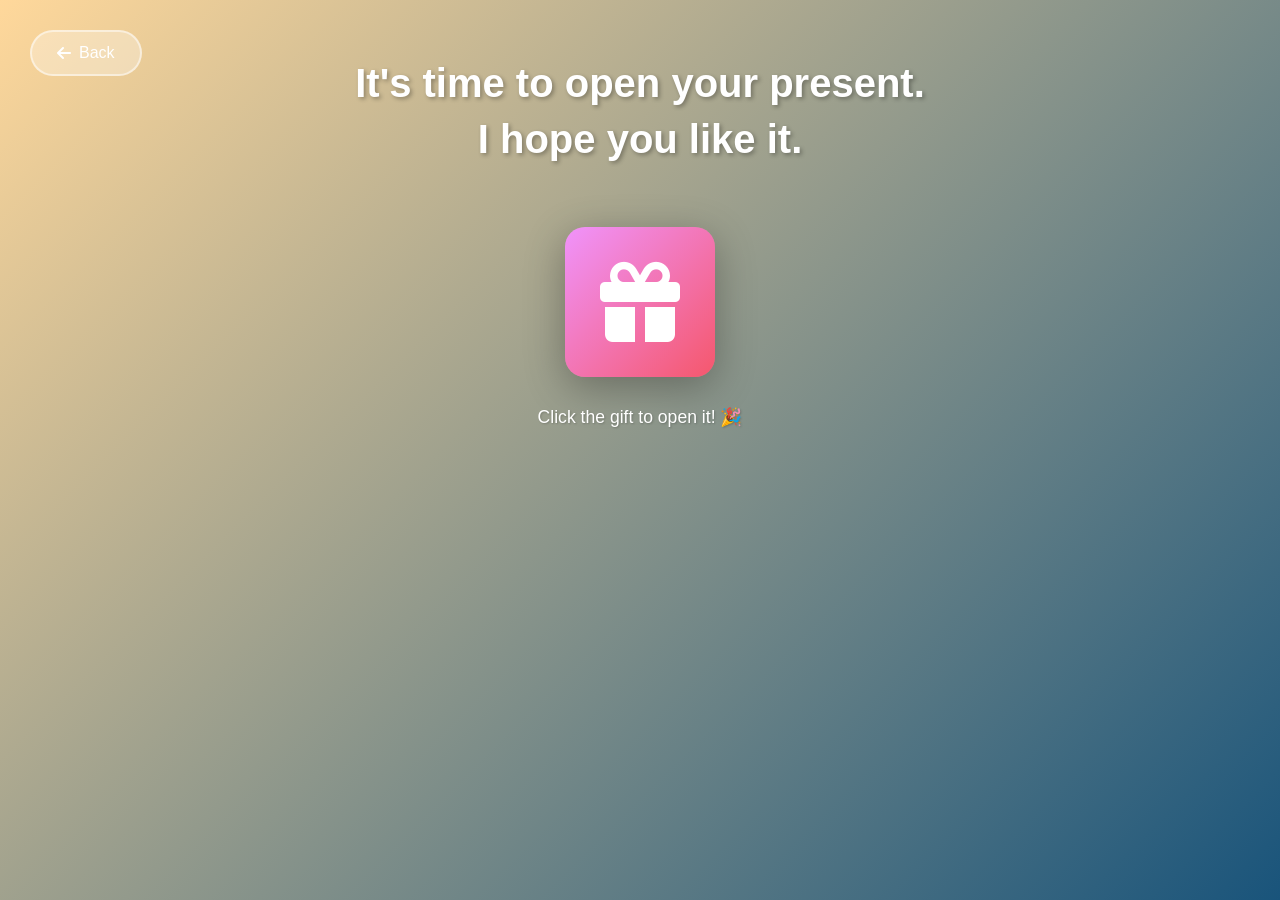
==== pages/gift.html @ 3e2d6f71 "caccaaddosso" ====
<!DOCTYPE html>
<html lang="it">
<head>
    <meta charset="UTF-8">
    <meta name="viewport" content="width=device-width, initial-scale=1.0">
    <title>Your Special Gift - Birthday Surprise</title>
    <link rel="stylesheet" href="../css/style.css">
    <link rel="stylesheet" href="https://cdnjs.cloudflare.com/ajax/libs/font-awesome/6.4.0/css/all.min.css">
</head>
<body class="gift-page">
    <!-- ===================== PAGINA REGALO CON SORPRESA ===================== -->
    <!-- Regalo interattivo da aprire:
         - Icona regalo cliccabile con animazione
         - Click per aprire con effetto rotazione e zoom
         - Rivela messaggio romantico con confetti animati
         - Back button ritorna a surprise.html
         
         PERSONALIZZAZIONE: Modifica il messaggio e la firma
         BONUS: Effetto confetti automatico quando aperto!
    ===================================================================== -->
    <a href="surprise.html" class="back-btn">
        <i class="fas fa-arrow-left"></i> Back
    </a>
    
    <div class="gift-container">
        <h1 class="gift-title">It's time to open your present.<br>I hope you like it.</h1>
        
        <div class="gift-wrapper">
            <!-- Icona regalo cliccabile -->
            <div class="gift-box" id="giftBox">
                <i class="fas fa-gift"></i>
            </div>
            
            <p class="gift-hint">Click the gift to open it! 🎉</p>
        </div>
        
        <!-- Contenuto della sorpresa (inizialmente nascosto) -->
        <div class="surprise-content" id="surpriseContent">
            <!-- ===================== PERSONALIZZAZIONE MESSAGGIO REGALO ===================== -->
            <!-- Personalizza il messaggio speciale:
                 1. Sostituisci il titolo ("Happy Birthday, My Love! 💕") 
                 2. Modifica il messaggio principale con il tuo testo personalizzato
                 3. Personalizza la firma ("❤️ Forever yours ❤️") come preferisci
                 
                 Questo messaggio apparirà con animazione confetti quando il regalo viene aperto!
            ========================================================================= -->
            
            <div class="surprise-section">
                <h2>Happy Birthday, My Love! 💕</h2>
                <div class="special-message">
                    <p>
                        You are the most amazing person I know. Every day with you is a blessing,
                        and I can't wait to create more beautiful memories together. Thank you for
                        being you - the love of my life, my best friend, and my everything.
                    </p>
                    <p class="heart-message">❤️ Forever yours ❤️</p>
                </div>
            </div>

            
            <!-- Effetto confetti (puramente decorativo) -->
            <div class="confetti" id="confetti"></div>
        </div>
    </div>
    
    <script src="../js/script.js"></script>
    <script>
        // Gift interaction script
        const giftBox = document.getElementById('giftBox');
        const surpriseContent = document.getElementById('surpriseContent');
        const confetti = document.getElementById('confetti');
        let isOpened = false;
        
        giftBox.addEventListener('click', function() {
            if (!isOpened) {
                isOpened = true;
                
                // Anima l'icona regalo
                giftBox.classList.add('opened');
                
                // Mostra il contenuto della sorpresa
                surpriseContent.classList.add('show');
                
                // Crea effetto confetti
                createConfetti();
            }
        });
        
        function createConfetti() {
            for (let i = 0; i < 50; i++) {
                const confettiPiece = document.createElement('div');
                confettiPiece.classList.add('confetti-piece');
                confettiPiece.style.left = Math.random() * 100 + '%';
                confettiPiece.style.delay = Math.random() * 0.5 + 's';
                confettiPiece.style.backgroundColor = ['#ff6b6b', '#4ecdc4', '#45b7d1', '#f7dc6f', '#bb8fce'][Math.floor(Math.random() * 5)];
                confetti.appendChild(confettiPiece);
            }
        }
    </script>
</body>
</html>
---- css/style.css ----
/* ====================================================================
   BIRTHDAY SURPRISE WEBSITE - MAIN STYLESHEET
   ====================================================================
   
   PALETTE COLORI PRINCIPALE:
   - Rosa/Rosso: #ff7675, #f5576c, #d63031 (Elementi di accento, gift)
   - Blu/Viola: #667eea, #764ba2 (Pagina sorpresa, tema principale)
   - Azzurro: #a8edea, #4facfe (Pagina musica, icone)
   - Verde: #43e97b, #38f9d7 (Icone alternative)
   - Arancione/Giallo: #ffeaa7, #fab1a0, #fee140 (Landing page, warm tones)
   - Beige/Terra: #f5e6d3, #e8d4b8 (Pagina lettera, classic)
   - Bianco: #ffffff (Sfondo contenuti, testo)
   - Grigio scuro: #333, #555 (Testo primario e secondario)
   
   TIMING ANIMAZIONI (per fluidità ottimale):
   - Hover effects: 0.3s (piccoli movimenti)
   - Page transitions: 0.5s (fade in/out pagine)
   - Loading animations: 0.6-0.8s (Polaroid, video)
   - Complex animations: 0.8s-1.2s (gift opening)
   
   RESPONSIVE BREAKPOINTS:
   - Desktop: 1024px+
   - Tablet: 768px - 1023px
   - Mobile grande: 600px - 767px
   - Mobile piccolo: 480px - 599px
   - Extra small: < 480px
   
   ==================================================================== */

* {
    margin: 0;
    padding: 0;
    box-sizing: border-box;
}

body {
    font-family: 'Segoe UI', Tahoma, Geneva, Verdana, sans-serif;
    margin: 0;
    padding: 0;
}

/* Landing Page Styles */
.landing-page {
    background: linear-gradient(135deg, #ffeaa7 0%, #fab1a0 50%, #ff7675 100%);
    min-height: 100vh;
    display: flex;
    align-items: center;
    justify-content: center;
    font-family: 'Playfair Display', 'Georgia', serif;
}

.landing-container {
    text-align: center;
    max-width: 600px;
    padding: 40px;
}

.main-title {
    font-size: 5rem;
    font-weight: 700;
    color: #ffffff;
    margin: 0 0 20px 0;
    text-shadow: 2px 2px 4px rgba(0, 0, 0, 0.2);
    letter-spacing: 2px;
}

.subtitle {
    font-size: 1.5rem;
    color: #ffffff;
    margin: 0 0 50px 0;
    font-family: 'Segoe UI', Tahoma, Geneva, Verdana, sans-serif;
    font-weight: 300;
    text-shadow: 1px 1px 2px rgba(0, 0, 0, 0.1);
}

.button-container {
    display: flex;
    gap: 20px;
    justify-content: center;
    flex-wrap: wrap;
}

.btn {
    padding: 15px 40px;
    font-size: 1.2rem;
    border: none;
    border-radius: 50px;
    cursor: pointer;
    font-weight: 600;
    transition: all 0.3s ease;
    text-decoration: none;
    display: inline-block;
    box-shadow: 0 4px 15px rgba(0, 0, 0, 0.2);
}

.btn-yes {
    background-color: #ffffff;
    color: #d63031;
    font-family: 'Segoe UI', Tahoma, Geneva, Verdana, sans-serif;
}

.btn-yes:hover {
    transform: translateY(-2px);
    box-shadow: 0 6px 20px rgba(0, 0, 0, 0.3);
    background-color: #f0f0f0;
}

.btn-no {
    background-color: rgba(255, 255, 255, 0.3);
    color: #ffffff;
    border: 2px solid #ffffff;
    font-family: 'Segoe UI', Tahoma, Geneva, Verdana, sans-serif;
}

.btn-no:hover {
    transform: translateY(-2px);
    background-color: rgba(255, 255, 255, 0.5);
    box-shadow: 0 6px 20px rgba(0, 0, 0, 0.2);
}

/* Surprise Page Styles */
.surprise-page {
    background: linear-gradient(135deg, #667eea 0%, #764ba2 100%);
    min-height: 100vh;
    padding: 40px 20px;
    font-family: 'Segoe UI', Tahoma, Geneva, Verdana, sans-serif;
    position: relative;
}

.back-btn {
    position: absolute;
    top: 30px;
    left: 30px;
    background-color: rgba(255, 255, 255, 0.3);
    color: #ffffff;
    padding: 12px 25px;
    border-radius: 30px;
    text-decoration: none;
    font-size: 1rem;
    transition: all 0.3s ease;
    display: inline-flex;
    align-items: center;
    gap: 8px;
    border: 2px solid rgba(255, 255, 255, 0.5);
}

.back-btn:hover {
    background-color: rgba(255, 255, 255, 0.5);
    transform: translateX(-5px);
}

.surprise-container {
    max-width: 1000px;
    margin: 0 auto;
    text-align: center;
    padding-top: 40px;
}

.surprise-title {
    font-size: 3.5rem;
    font-weight: 700;
    color: #ffffff;
    margin: 0 0 80px 0;
    text-shadow: 2px 2px 4px rgba(0, 0, 0, 0.2);
    letter-spacing: 1px;
}

.icons-grid {
    display: grid;
    grid-template-columns: repeat(auto-fit, minmax(200px, 1fr));
    gap: 40px;
    max-width: 900px;
    margin: 0 auto;
}

.icon-card {
    text-decoration: none;
    display: flex;
    flex-direction: column;
    align-items: center;
    gap: 20px;
    transition: all 0.3s ease;
    cursor: pointer;
    position: relative;
}

.icon-card:hover {
    transform: translateY(-15px);
}

.icon-card:hover .icon-wrapper {
    transform: scale(1.15) rotateZ(5deg);
    box-shadow: 0 15px 40px rgba(0, 0, 0, 0.4), 0 0 30px rgba(255, 255, 255, 0.3);
    animation: iconPulse 0.6s ease;
}

.icon-card:hover .icon-label {
    transform: scale(1.1);
    text-shadow: 0 0 20px rgba(255, 255, 255, 0.6);
}

.icon-card:active .icon-wrapper {
    transform: scale(0.95);
}

.icon-wrapper {
    width: 150px;
    height: 150px;
    background: linear-gradient(135deg, #f093fb 0%, #f5576c 100%);
    border-radius: 20px;
    display: flex;
    align-items: center;
    justify-content: center;
    font-size: 4rem;
    color: #ffffff;
    box-shadow: 0 5px 20px rgba(0, 0, 0, 0.2);
    transition: all 0.4s cubic-bezier(0.34, 1.56, 0.64, 1);
    position: relative;
    overflow: hidden;
}

.icon-wrapper::before {
    content: '';
    position: absolute;
    top: -50%;
    left: -50%;
    width: 200%;
    height: 200%;
    background: linear-gradient(45deg, transparent 30%, rgba(255, 255, 255, 0.1) 50%, transparent 70%);
    transform: rotate(45deg);
    opacity: 0;
    transition: opacity 0.3s ease;
}

.icon-card:hover .icon-wrapper::before {
    opacity: 1;
    animation: shine 0.6s ease;
}

.icon-card:nth-child(2) .icon-wrapper {
    background: linear-gradient(135deg, #4facfe 0%, #00f2fe 100%);
}

.icon-card:nth-child(3) .icon-wrapper {
    background: linear-gradient(135deg, #43e97b 0%, #38f9d7 100%);
}

.icon-card:nth-child(4) .icon-wrapper {
    background: linear-gradient(135deg, #fa709a 0%, #fee140 100%);
}

.icon-label {
    font-size: 1.3rem;
    font-weight: 600;
    color: #ffffff;
    margin: 0;
    text-shadow: 1px 1px 2px rgba(0, 0, 0, 0.2);
    transition: all 0.3s ease;
    letter-spacing: 1px;
}

@keyframes iconPulse {
    0%, 100% {
        box-shadow: 0 15px 40px rgba(0, 0, 0, 0.4), 0 0 30px rgba(255, 255, 255, 0.3);
    }
    50% {
        box-shadow: 0 15px 50px rgba(0, 0, 0, 0.5), 0 0 50px rgba(255, 255, 255, 0.5);
    }
}

@keyframes shine {
    0% {
        transform: translateX(-100%) translateY(-100%) rotate(45deg);
    }
    100% {
        transform: translateX(100%) translateY(100%) rotate(45deg);
    }
}

/* Photos Page Styles */
.photos-page {
    background: linear-gradient(135deg, #ffecd2 0%, #fcb69f 100%);
    min-height: 100vh;
    padding: 40px 20px;
    font-family: 'Segoe UI', Tahoma, Geneva, Verdana, sans-serif;
    position: relative;
    overflow: hidden;
}

.birthday-backdrop {
    position: fixed;
    top: 50%;
    left: 50%;
    transform: translate(-50%, -50%);
    font-size: 8rem;
    font-weight: 900;
    color: rgba(255, 255, 255, 0.08);
    text-shadow: 3px 3px 6px rgba(0, 0, 0, 0.1);
    white-space: nowrap;
    z-index: 0;
    letter-spacing: -5px;
    pointer-events: none;
}

.photos-container {
    max-width: 1200px;
    margin: 0 auto;
    padding-top: 20px;
    position: relative;
    z-index: 1;
    perspective: 1200px;
}

.polaroids-grid {
    display: grid;
    grid-template-columns: repeat(auto-fit, minmax(180px, 1fr));
    gap: 35px 30px;
    padding: 20px;
    justify-items: center;
    max-width: 1400px;
    margin: 0 auto;
    perspective-origin: center center;
}

.polaroid {
    background: #ffffff;
    width: 200px;
    padding: 12px;
    border-radius: 8px;
    box-shadow: 
        0 4px 6px rgba(0, 0, 0, 0.07),
        0 10px 25px rgba(0, 0, 0, 0.12),
        0 20px 40px rgba(0, 0, 0, 0.08);
    transition: all 0.35s cubic-bezier(0.34, 1.56, 0.64, 1);
    transform: rotate(var(--rotation, 0deg)) translateZ(0);
    cursor: pointer;
    will-change: transform, box-shadow;
    position: relative;
    transform-style: preserve-3d;
}

/* Rotazioni casuali per ogni polaroid */
.polaroid:nth-child(1) {
    --rotation: -3deg;
}

.polaroid:nth-child(2) {
    --rotation: 2deg;
}

.polaroid:nth-child(3) {
    --rotation: -4deg;
}

.polaroid:nth-child(4) {
    --rotation: 3deg;
}

.polaroid:nth-child(5) {
    --rotation: -2deg;
}

.polaroid:nth-child(6) {
    --rotation: 2.5deg;
}

.polaroid:nth-child(7) {
    --rotation: -3.5deg;
}

.polaroid:nth-child(8) {
    --rotation: 1.5deg;
}

.polaroid:hover {
    box-shadow: 
        0 6px 8px rgba(0, 0, 0, 0.1),
        0 15px 35px rgba(0, 0, 0, 0.18),
        0 25px 50px rgba(0, 0, 0, 0.12);
    transform: rotate(0deg) scale(1.08) translateY(-8px);
}

.polaroid:active {
    transform: rotate(0deg) scale(1.04) translateY(-5px);
    box-shadow: 
        0 4px 6px rgba(0, 0, 0, 0.1),
        0 12px 30px rgba(0, 0, 0, 0.15),
        0 20px 40px rgba(0, 0, 0, 0.08);
}

.polaroid img {
    width: 100%;
    height: 200px;
    object-fit: cover;
    display: block;
    border-radius: 4px;
    background: linear-gradient(135deg, #e0e0e0 0%, #f5f5f5 100%);
    transition: all 0.3s ease;
}

.polaroid:hover img {
    filter: brightness(1.05) saturate(1.1);
}

.polaroid-caption {
    text-align: center;
    margin-top: 12px;
    font-size: 0.95rem;
    color: #333;
    font-weight: 500;
    font-family: 'Courier New', monospace;
    min-height: 20px;
    transition: all 0.3s ease;
}

.polaroid:hover .polaroid-caption {
    color: #555;
    font-weight: 600;
}

/* Animazione di caricamento delle polaroid */
@keyframes polaroidEntry {
    from {
        opacity: 0;
        transform: scale(0.85) rotate(var(--rotation, 0deg));
    }
    to {
        opacity: 1;
        transform: scale(1) rotate(var(--rotation, 0deg));
    }
}

.polaroid {
    animation: polaroidEntry 0.6s cubic-bezier(0.34, 1.56, 0.64, 1) backwards;
}

.polaroid:nth-child(1) { animation-delay: 0.1s; }
.polaroid:nth-child(2) { animation-delay: 0.2s; }
.polaroid:nth-child(3) { animation-delay: 0.3s; }
.polaroid:nth-child(4) { animation-delay: 0.4s; }
.polaroid:nth-child(5) { animation-delay: 0.5s; }
.polaroid:nth-child(6) { animation-delay: 0.6s; }
.polaroid:nth-child(7) { animation-delay: 0.7s; }
.polaroid:nth-child(8) { animation-delay: 0.8s; }

/* Music Page Styles */
.music-page {
    background: linear-gradient(135deg, #a8edea 0%, #fed6e3 100%);
    min-height: 100vh;
    display: flex;
    align-items: center;
    justify-content: center;
    padding: 40px 20px;
    font-family: 'Segoe UI', Tahoma, Geneva, Verdana, sans-serif;
    position: relative;
}

.music-container {
    max-width: 800px;
    width: 100%;
    text-align: center;
    background: rgba(255, 255, 255, 0.95);
    padding: 60px 40px;
    border-radius: 20px;
    box-shadow: 0 10px 40px rgba(0, 0, 0, 0.1);
    backdrop-filter: blur(10px);
}

.music-title {
    font-size: 2.8rem;
    font-weight: 700;
    color: #333;
    margin: 0 0 50px 0;
    letter-spacing: 1px;
}

.video-wrapper {
    position: relative;
    width: 100%;
    padding-bottom: 56.25%; /* 16:9 aspect ratio */
    height: 0;
    overflow: hidden;
    border-radius: 15px;
    box-shadow: 0 8px 25px rgba(0, 0, 0, 0.15);
    margin-bottom: 30px;
}

.video-wrapper iframe {
    position: absolute;
    top: 0;
    left: 0;
    width: 100%;
    height: 100%;
    border-radius: 15px;
}

.music-note {
    font-size: 1.3rem;
    color: #666;
    margin: 0;
    font-weight: 500;
}

/* Letter Page Styles */
.letter-page {
    background: linear-gradient(135deg, #f5e6d3 0%, #e8d4b8 100%);
    min-height: 100vh;
    display: flex;
    align-items: center;
    justify-content: center;
    padding: 40px 20px;
    font-family: 'Georgia', 'Garamond', serif;
    position: relative;
}

.letter-container {
    max-width: 700px;
    width: 100%;
}

.letter-paper {
    background: linear-gradient(135deg, #faf6f1 0%, #f4ebe3 100%);
    padding: 60px 50px;
    border-radius: 8px;
    box-shadow: 
        0 20px 60px rgba(0, 0, 0, 0.15),
        inset 0 1px 0 rgba(255, 255, 255, 0.5),
        inset 0 -1px 0 rgba(0, 0, 0, 0.05);
    border: 3px solid #e8d4b8;
    position: relative;
    line-height: 1.8;
}

.letter-paper::before {
    content: '';
    position: absolute;
    top: 0;
    left: 0;
    right: 0;
    bottom: 0;
    background: 
        repeating-linear-gradient(
            0deg,
            rgba(200, 150, 100, 0.03) 0px,
            rgba(200, 150, 100, 0.03) 1px,
            transparent 1px,
            transparent 2px
        );
    border-radius: 8px;
    pointer-events: none;
}

.letter-content {
    position: relative;
    z-index: 1;
}

.letter-content p {
    font-size: 1.1rem;
    color: #333;
    margin: 0 0 20px 0;
    text-align: justify;
    letter-spacing: 0.5px;
}

.letter-greeting {
    font-size: 1.3rem;
    font-weight: 600;
    margin-bottom: 30px;
    text-align: left;
    color: #8b4513;
}

.letter-closing {
    margin-top: 40px;
    text-align: right;
    font-style: italic;
    color: #8b4513;
    font-size: 1.15rem;
}

.letter-decoration {
    position: absolute;
    top: 20px;
    right: 40px;
    display: flex;
    gap: 15px;
    z-index: 2;
}

.flower-deco {
    font-size: 2rem;
    opacity: 0.8;
    animation: float 3s ease-in-out infinite;
}

.flower-deco:nth-child(1) {
    animation-delay: 0s;
}

.flower-deco:nth-child(2) {
    animation-delay: 0.5s;
}

.flower-deco:nth-child(3) {
    animation-delay: 1s;
}

@keyframes float {
    0%, 100% {
        transform: translateY(0px);
    }
    50% {
        transform: translateY(-10px);
    }
}

/* Gift Page Styles */
.gift-page {
    background: linear-gradient(135deg, #ffd89b 0%, #19547b 100%);
    min-height: 100vh;
    display: flex;
    align-items: center;
    justify-content: center;
    padding: 40px 20px;
    font-family: 'Segoe UI', Tahoma, Geneva, Verdana, sans-serif;
    position: relative;
    overflow: hidden;
}

.gift-container {
    max-width: 800px;
    width: 100%;
    text-align: center;
    z-index: 10;
}

.gift-title {
    font-size: 2.5rem;
    font-weight: 700;
    color: #ffffff;
    margin: 0 0 60px 0;
    text-shadow: 2px 2px 4px rgba(0, 0, 0, 0.3);
    line-height: 1.4;
}

.gift-wrapper {
    position: relative;
    margin-bottom: 40px;
}

.gift-box {
    width: 150px;
    height: 150px;
    margin: 0 auto 30px;
    background: linear-gradient(135deg, #f093fb 0%, #f5576c 100%);
    border-radius: 20px;
    display: flex;
    align-items: center;
    justify-content: center;
    font-size: 5rem;
    color: #ffffff;
    cursor: pointer;
    box-shadow: 0 10px 40px rgba(0, 0, 0, 0.3);
    transition: all 0.3s ease;
    user-select: none;
}

.gift-box:hover:not(.opened) {
    transform: scale(1.1) rotateZ(-5deg);
    box-shadow: 0 15px 50px rgba(0, 0, 0, 0.4);
}

.gift-box.opened {
    animation: openGift 0.8s ease;
}

@keyframes openGift {
    0% {
        transform: scale(1) rotateZ(0deg);
        opacity: 1;
    }
    50% {
        transform: scale(1.2) rotateZ(10deg);
    }
    100% {
        transform: scale(0.8) rotateZ(-360deg);
        opacity: 0;
    }
}

.gift-hint {
    font-size: 1.1rem;
    color: #ffffff;
    text-shadow: 1px 1px 2px rgba(0, 0, 0, 0.2);
    margin: 0;
}

.surprise-content {
    opacity: 0;
    transform: scale(0.8) translateY(30px);
    transition: all 0.8s ease;
    pointer-events: none;
    max-width: 700px;
    margin: 0 auto;
}

.surprise-content.show {
    opacity: 1;
    transform: scale(1) translateY(0);
    pointer-events: all;
}

.surprise-section {
    background: rgba(255, 255, 255, 0.95);
    padding: 40px;
    border-radius: 15px;
    margin-bottom: 30px;
    box-shadow: 0 10px 30px rgba(0, 0, 0, 0.2);
    backdrop-filter: blur(10px);
}

.surprise-section h2 {
    font-size: 1.8rem;
    color: #333;
    margin: 0 0 20px 0;
}

.surprise-photo {
    width: 100%;
    max-height: 400px;
    object-fit: cover;
    border-radius: 10px;
    box-shadow: 0 5px 20px rgba(0, 0, 0, 0.15);
}

.surprise-message {
    font-size: 1.2rem;
    color: #333;
    line-height: 1.8;
    font-style: italic;
    margin: 0;
}

.special-message {
    text-align: center;
}

.special-message p {
    font-size: 1.2rem;
    color: #333;
    line-height: 1.8;
    margin: 0 0 20px 0;
    font-style: italic;
}

.heart-message {
    font-size: 1.3rem;
    color: #e74c3c;
    font-weight: bold;
    margin: 20px 0 0 0;
    text-shadow: 1px 1px 2px rgba(0, 0, 0, 0.1);
}

/* Confetti Effect */
#confetti {
    position: fixed;
    top: 0;
    left: 0;
    width: 100%;
    height: 100%;
    pointer-events: none;
    z-index: 5;
}

.confetti-piece {
    position: absolute;
    top: -10px;
    width: 10px;
    height: 10px;
    border-radius: 50%;
    animation: confettiFall 3s ease-in forwards;
}

@keyframes confettiFall {
    to {
        transform: translateY(100vh) rotate(360deg);
        opacity: 0;
    }
}

/* Responsive Design */
@media (max-width: 1024px) {
    .main-title {
        font-size: 4rem;
    }
    
    .subtitle {
        font-size: 1.3rem;
    }
    
    .surprise-title {
        font-size: 3rem;
    }
    
    .icons-grid {
        grid-template-columns: repeat(auto-fit, minmax(180px, 1fr));
        gap: 30px;
    }
    
    .icon-wrapper {
        width: 130px;
        height: 130px;
        font-size: 3.5rem;
    }
    
    .icon-label {
        font-size: 1.2rem;
    }
    
    .polaroids-grid {
        grid-template-columns: repeat(auto-fit, minmax(160px, 1fr));
        gap: 30px 25px;
    }
    
    .polaroid {
        width: 180px;
    }
    
    .polaroid img {
        height: 180px;
    }
    
    .music-container {
        max-width: 700px;
        padding: 50px 35px;
    }
    
    .music-title {
        font-size: 2.5rem;
    }
    
    .letter-paper {
        padding: 50px 40px;
    }
    
    .gift-container {
        max-width: 700px;
    }
    
    .back-btn {
        padding: 12px 25px;
        min-height: 44px;
    }
    
    .btn {
        padding: 15px 40px;
        min-height: 48px;
    }
    
    .icon-wrapper {
        width: 130px;
        height: 130px;
        min-width: 130px;
        min-height: 130px;
    }
    
    .gift-box {
        min-width: 150px;
        min-height: 150px;
    }
    
    .special-message p {
        font-size: 1.15rem;
    }
    
    .heart-message {
        font-size: 1.25rem;
    }
}

@media (max-width: 600px) {
    .main-title {
        font-size: 3rem;
        letter-spacing: 1px;
    }
    
    .subtitle {
        font-size: 1.1rem;
        margin-bottom: 40px;
    }
    
    .button-container {
        gap: 15px;
    }
    
    .btn {
        padding: 18px 35px;
        font-size: 1.3rem;
        min-width: 140px;
    }
    
    .surprise-title {
        font-size: 2.5rem;
        margin-bottom: 60px;
    }
    
    .icons-grid {
        grid-template-columns: repeat(auto-fit, minmax(160px, 1fr));
        gap: 25px;
    }
    
    .icon-wrapper {
        width: 140px;
        height: 140px;
        font-size: 4rem;
    }
    
    .icon-label {
        font-size: 1.1rem;
    }
    
    .birthday-backdrop {
        font-size: 6rem;
    }
    
    .polaroids-grid {
        grid-template-columns: repeat(auto-fit, minmax(150px, 1fr));
        gap: 20px 15px;
        padding: 15px;
    }
    
    .polaroid {
        width: 170px;
        padding: 10px;
    }
    
    .polaroid img {
        height: 170px;
    }
    
    .polaroid-caption {
        font-size: 0.9rem;
    }
    
    .music-container {
        padding: 35px 20px;
        max-width: 95%;
    }
    
    .music-title {
        font-size: 2rem;
        margin-bottom: 35px;
    }
    
    .video-wrapper {
        margin-bottom: 25px;
    }
    
    .music-note {
        font-size: 1.2rem;
    }
    
    .letter-paper {
        padding: 35px 25px;
    }
    
    .letter-content p {
        font-size: 1rem;
        margin-bottom: 18px;
    }
    
    .letter-greeting {
        font-size: 1.2rem;
        margin-bottom: 25px;
    }
    
    .letter-closing {
        font-size: 1.1rem;
        margin-top: 30px;
    }
    
    .letter-decoration {
        top: 15px;
        right: 25px;
        gap: 12px;
    }
    
    .flower-deco {
        font-size: 1.8rem;
    }
    
    .gift-title {
        font-size: 1.8rem;
        margin-bottom: 35px;
    }
    
    .gift-box {
        width: 130px;
        height: 130px;
        font-size: 4.5rem;
    }
    
    .back-btn {
        top: 15px;
        left: 15px;
        padding: 12px 25px;
        font-size: 1rem;
        min-height: 44px;
        min-width: 44px;
        display: flex;
        align-items: center;
        justify-content: center;
    }
    
    .btn {
        padding: 20px 40px;
        font-size: 1.4rem;
        min-height: 50px;
    }
    
    .icon-card {
        min-height: 180px;
        padding: 15px;
    }
    
    .icon-wrapper {
        width: 160px;
        height: 160px;
        font-size: 4.5rem;
        min-width: 160px;
        min-height: 160px;
    }
    
    .gift-box {
        width: 140px;
        height: 140px;
        font-size: 5rem;
        min-width: 140px;
        min-height: 140px;
    }
    
    .surprise-section {
        padding: 25px 18px;
        margin-bottom: 25px;
    }
    
    .surprise-section h2 {
        font-size: 1.4rem;
        margin-bottom: 18px;
    }
    
    .surprise-message {
        font-size: 1.1rem;
    }
    
    .special-message p {
        font-size: 1rem;
        margin-bottom: 15px;
    }
    
    .heart-message {
        font-size: 1.1rem;
    }
    
    .surprise-message {
        font-size: 1.1rem;
    }
    
    .special-message p {
        font-size: 1rem;
        margin-bottom: 15px;
    }
    
    .heart-message {
        font-size: 1.1rem;
    }
}

@media (max-width: 768px) {
    .main-title {
        font-size: 3.5rem;
    }
    
    .subtitle {
        font-size: 1.2rem;
    }
    
    .btn {
        padding: 16px 30px;
        font-size: 1.25rem;
    }
    
    .back-btn {
        top: 20px;
        left: 20px;
        padding: 10px 20px;
        font-size: 0.9rem;
    }
    
    .surprise-title {
        font-size: 2.8rem;
        margin-bottom: 70px;
    }
    
    .icons-grid {
        grid-template-columns: repeat(auto-fit, minmax(170px, 1fr));
        gap: 35px;
    }
    
    .icon-wrapper {
        width: 140px;
        height: 140px;
        font-size: 3.8rem;
    }
    
    .icon-label {
        font-size: 1.2rem;
    }
    
    .birthday-backdrop {
        font-size: 5rem;
    }
    
    .polaroids-grid {
        grid-template-columns: repeat(auto-fit, minmax(140px, 1fr));
        gap: 25px 20px;
        padding: 15px;
    }
    
    .polaroid {
        width: 160px;
        padding: 10px;
        box-shadow: 
            0 3px 4px rgba(0, 0, 0, 0.07),
            0 8px 20px rgba(0, 0, 0, 0.1),
            0 15px 35px rgba(0, 0, 0, 0.06);
    }
    
    .polaroid:hover {
        transform: rotate(0deg) scale(1.06) translateY(-6px);
        box-shadow: 
            0 5px 6px rgba(0, 0, 0, 0.1),
            0 12px 25px rgba(0, 0, 0, 0.15),
            0 18px 40px rgba(0, 0, 0, 0.08);
    }
    
    .polaroid img {
        height: 160px;
    }
    
    .music-container {
        padding: 40px 25px;
        max-width: 95%;
    }
    
    .music-title {
        font-size: 2rem;
        margin-bottom: 40px;
    }
    
    .letter-paper {
        padding: 40px 30px;
        border: 2px solid #e8d4b8;
    }
    
    .letter-content p {
        font-size: 1rem;
        margin-bottom: 15px;
    }
    
    .letter-greeting {
        font-size: 1.2rem;
    }
    
    .gift-title {
        font-size: 2rem;
        margin-bottom: 40px;
    }
    
    .gift-box {
        width: 120px;
        height: 120px;
        font-size: 4rem;
    }
    
    .surprise-section {
        padding: 30px 20px;
    }
    
    .back-btn {
        top: 20px;
        left: 20px;
        padding: 10px 20px;
        font-size: 0.9rem;
        min-height: 44px;
        display: flex;
        align-items: center;
        justify-content: center;
    }
    
    .btn {
        padding: 16px 30px;
        font-size: 1.25rem;
        min-height: 48px;
    }
    
    .icon-card {
        min-height: 170px;
        padding: 12px;
    }
    
    .icon-wrapper {
        width: 140px;
        height: 140px;
        font-size: 3.8rem;
        min-width: 140px;
        min-height: 140px;
    }
    
    .gift-box {
        width: 120px;
        height: 120px;
        font-size: 4rem;
        min-width: 120px;
        min-height: 120px;
    }
    
    .surprise-message {
        font-size: 1.1rem;
    }
    
    .special-message p {
        font-size: 1.1rem;
        margin-bottom: 18px;
    }
    
    .heart-message {
        font-size: 1.2rem;
    }
}

@media (max-width: 480px) {
    .birthday-backdrop {
        font-size: 3rem;
    }
    
    .polaroids-grid {
        grid-template-columns: repeat(2, 1fr);
        gap: 15px 12px;
        padding: 10px;
    }
    
    .polaroid {
        width: 100%;
        padding: 8px;
        box-shadow: 
            0 2px 3px rgba(0, 0, 0, 0.08),
            0 6px 15px rgba(0, 0, 0, 0.12),
            0 10px 30px rgba(0, 0, 0, 0.08);
    }
    
    .polaroid:hover {
        transform: rotate(0deg) scale(1.05) translateY(-4px);
        box-shadow: 
            0 4px 5px rgba(0, 0, 0, 0.1),
            0 10px 20px rgba(0, 0, 0, 0.15),
            0 15px 35px rgba(0, 0, 0, 0.08);
    }
    
    .polaroid img {
        height: auto;
        aspect-ratio: 1;
    }
    
    .polaroid-caption {
        font-size: 0.8rem;
        margin-top: 8px;
    }
    
    .music-container {
        padding: 30px 15px;
        border-radius: 15px;
    }
    
    .music-title {
        font-size: 1.5rem;
        margin-bottom: 30px;
    }
    
    .music-note {
        font-size: 1.1rem;
    }
    
    .letter-paper {
        padding: 30px 20px;
        border: 2px solid #e8d4b8;
    }
    
    .letter-content p {
        font-size: 0.95rem;
        margin-bottom: 12px;
        text-align: left;
    }
    
    .letter-greeting {
        font-size: 1.1rem;
    }
    
    .letter-closing {
        font-size: 1rem;
    }
    
    .letter-decoration {
        top: 10px;
        right: 20px;
        gap: 10px;
    }
    
    .flower-deco {
        font-size: 1.5rem;
    }
    
    .gift-title {
        font-size: 1.5rem;
        margin-bottom: 30px;
    }
    
    .gift-box {
        width: 100px;
        height: 100px;
        font-size: 3rem;
    }
    
    .gift-hint {
        font-size: 1rem;
    }
    
    .surprise-section {
        padding: 20px 15px;
        margin-bottom: 20px;
    }
    
    .surprise-section h2 {
        font-size: 1.3rem;
        margin-bottom: 15px;
    }
    
    .surprise-message {
        font-size: 1rem;
    }
    
    .special-message p {
        font-size: 1rem;
        margin-bottom: 15px;
    }
    
    .heart-message {
        font-size: 1.1rem;
    }
}
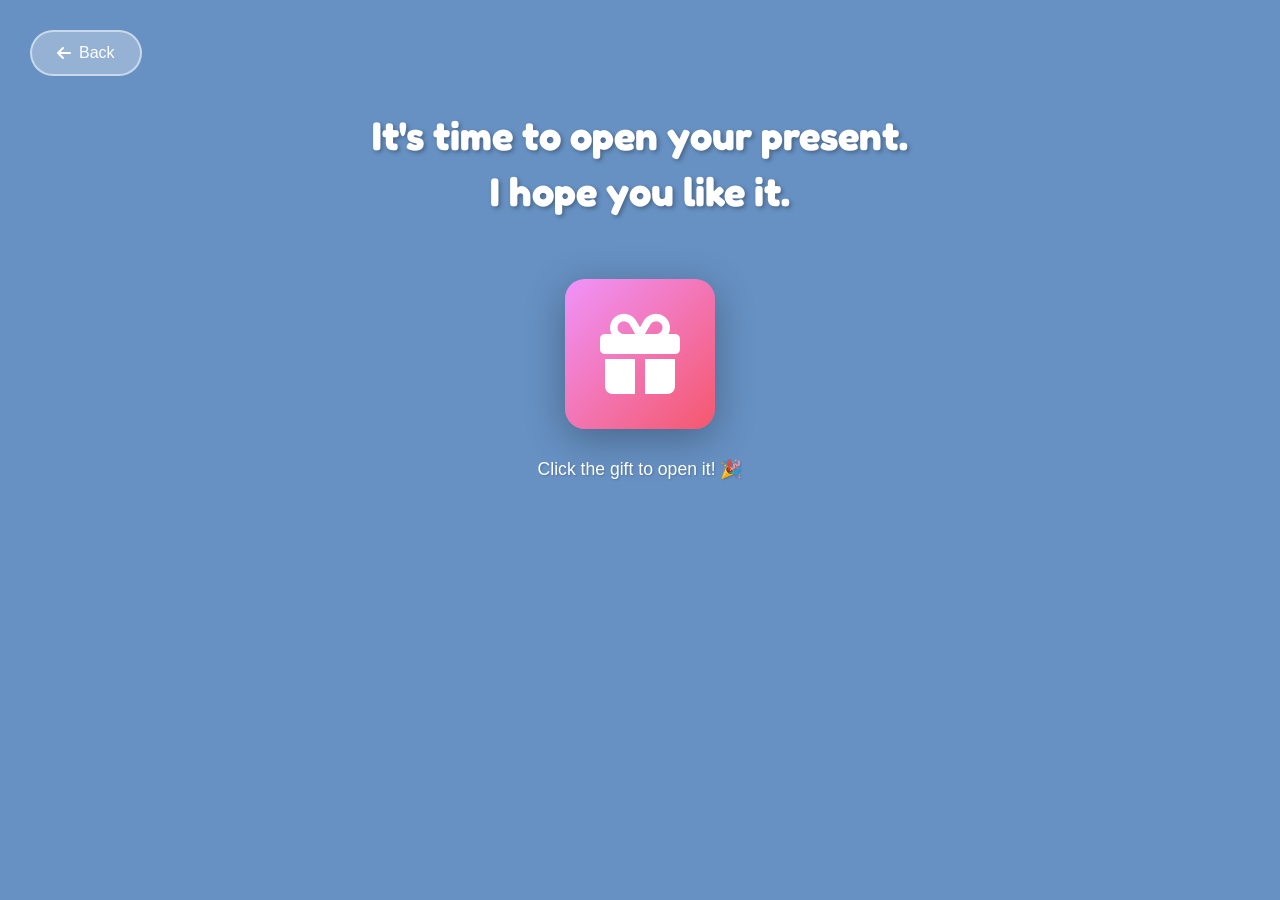
==== commit 3169af16: "abc" ====
--- a/pages/gift.html
+++ b/pages/gift.html
@@ -46,14 +46,12 @@
             ========================================================================= -->
             
             <div class="surprise-section">
-                <h2>Happy Birthday, My Love! 💕</h2>
+                <h2>buon compleanno betdlcux!!!!</h2>
                 <div class="special-message">
                     <p>
-                        You are the most amazing person I know. Every day with you is a blessing,
-                        and I can't wait to create more beautiful memories together. Thank you for
-                        being you - the love of my life, my best friend, and my everything.
+                        Dopo i tanti auguri che ti facciamo ogni giorno, buon non compleanno!
                     </p>
-                    <p class="heart-message">❤️ Forever yours ❤️</p>
+                    <p class="heart-message">Made by fabri fonti, ali fonti, jackfanf</p>
                 </div>
             </div>
 
--- a/css/style.css
+++ b/css/style.css
@@ -1,6 +1,8 @@
 /* ====================================================================
    BIRTHDAY SURPRISE WEBSITE - MAIN STYLESHEET
    ====================================================================
+   
+   Google Fonts Import - Fortnite-style font
    
    PALETTE COLORI PRINCIPALE:
    - Rosa/Rosso: #ff7675, #f5576c, #d63031 (Elementi di accento, gift)
@@ -27,6 +29,16 @@
    
    ==================================================================== */
 
+@import url('https://fonts.googleapis.com/css2?family=Fredoka:wght@400;600;700&display=swap');
+
+@font-face {
+    font-family: 'Fortnite';
+    src: url('../fonts/fortnite.woff') format('woff'),
+         url('../fonts/fortnite.otf') format('opentype');
+    font-weight: normal;
+    font-style: normal;
+}
+
 * {
     margin: 0;
     padding: 0;
@@ -34,14 +46,14 @@
 }
 
 body {
-    font-family: 'Segoe UI', Tahoma, Geneva, Verdana, sans-serif;
+    font-family: 'Fortnite', 'Segoe UI', Tahoma, Geneva, Verdana, sans-serif;
     margin: 0;
     padding: 0;
 }
 
 /* Landing Page Styles */
 .landing-page {
-    background: linear-gradient(135deg, #ffeaa7 0%, #fab1a0 50%, #ff7675 100%);
+    background: #6791c3;
     min-height: 100vh;
     display: flex;
     align-items: center;
@@ -81,6 +93,7 @@
 }
 
 .btn {
+    font-family: 'Fredoka', sans-serif;
     padding: 15px 40px;
     font-size: 1.2rem;
     border: none;
@@ -95,7 +108,7 @@
 
 .btn-yes {
     background-color: #ffffff;
-    color: #d63031;
+    color: #6791c3;
     font-family: 'Segoe UI', Tahoma, Geneva, Verdana, sans-serif;
 }
 
@@ -120,7 +133,7 @@
 
 /* Surprise Page Styles */
 .surprise-page {
-    background: linear-gradient(135deg, #667eea 0%, #764ba2 100%);
+    background: #6791c3;
     min-height: 100vh;
     padding: 40px 20px;
     font-family: 'Segoe UI', Tahoma, Geneva, Verdana, sans-serif;
@@ -157,6 +170,7 @@
 }
 
 .surprise-title {
+    font-family: 'Fredoka', sans-serif;
     font-size: 3.5rem;
     font-weight: 700;
     color: #ffffff;
@@ -166,11 +180,15 @@
 }
 
 .icons-grid {
-    display: grid;
+    display: flex;
     grid-template-columns: repeat(auto-fit, minmax(200px, 1fr));
     gap: 40px;
     max-width: 900px;
     margin: 0 auto;
+    flex-direction: row;
+    align-items: center;
+    justify-content: center;
+    margin-top: 190px;
 }
 
 .icon-card {
@@ -250,6 +268,7 @@
 }
 
 .icon-label {
+    font-family: 'Fredoka', sans-serif;
     font-size: 1.3rem;
     font-weight: 600;
     color: #ffffff;
@@ -279,7 +298,7 @@
 
 /* Photos Page Styles */
 .photos-page {
-    background: linear-gradient(135deg, #ffecd2 0%, #fcb69f 100%);
+    background: #6791c3;
     min-height: 100vh;
     padding: 40px 20px;
     font-family: 'Segoe UI', Tahoma, Geneva, Verdana, sans-serif;
@@ -312,7 +331,10 @@
 }
 
 .polaroids-grid {
-    display: grid;
+    display: flex;
+    flex-direction: column;
+    justify-content: center;
+    align-items: center;
     grid-template-columns: repeat(auto-fit, minmax(180px, 1fr));
     gap: 35px 30px;
     padding: 20px;
@@ -320,6 +342,17 @@
     max-width: 1400px;
     margin: 0 auto;
     perspective-origin: center center;
+}
+
+.poppo {
+    gap: 50px;
+    display: flex;
+}
+
+.poppo2 {
+    gap: 50px;
+    display: flex;
+    margin-top: 130px;
 }
 
 .polaroid {
@@ -418,6 +451,38 @@
     font-weight: 600;
 }
 
+/* Photo Cover Overlay */
+.photo-cover {
+    position: absolute;
+    top: 0;
+    left: 0;
+    width: 100%;
+    height: 100%;
+    background: linear-gradient(135deg, #667eea 0%, #764ba2 100%);
+    border-radius: 4px;
+    display: flex;
+    align-items: center;
+    justify-content: center;
+    font-size: 4rem;
+    color: #ffffff;
+    cursor: pointer;
+    transition: all 0.6s cubic-bezier(0.34, 1.56, 0.64, 1);
+    z-index: 100;
+    box-shadow: inset 0 2px 8px rgba(0, 0, 0, 0.3);
+    user-select: none;
+}
+
+.photo-cover:hover {
+    transform: scale(0.98);
+    box-shadow: inset 0 2px 8px rgba(0, 0, 0, 0.2), 0 0 20px rgba(102, 126, 234, 0.5);
+}
+
+.polaroid.revealed .photo-cover {
+    opacity: 0;
+    pointer-events: none;
+    transform: rotateY(180deg) scale(1.1);
+}
+
 /* Animazione di caricamento delle polaroid */
 @keyframes polaroidEntry {
     from {
@@ -445,7 +510,7 @@
 
 /* Music Page Styles */
 .music-page {
-    background: linear-gradient(135deg, #a8edea 0%, #fed6e3 100%);
+    background: #6791c3;
     min-height: 100vh;
     display: flex;
     align-items: center;
@@ -467,6 +532,7 @@
 }
 
 .music-title {
+    font-family: 'Fredoka', sans-serif;
     font-size: 2.8rem;
     font-weight: 700;
     color: #333;
@@ -503,7 +569,7 @@
 
 /* Letter Page Styles */
 .letter-page {
-    background: linear-gradient(135deg, #f5e6d3 0%, #e8d4b8 100%);
+    background: #6791c3;
     min-height: 100vh;
     display: flex;
     align-items: center;
@@ -617,7 +683,7 @@
 
 /* Gift Page Styles */
 .gift-page {
-    background: linear-gradient(135deg, #ffd89b 0%, #19547b 100%);
+    background: #6791c3;
     min-height: 100vh;
     display: flex;
     align-items: center;
@@ -636,6 +702,7 @@
 }
 
 .gift-title {
+    font-family: 'Fredoka', sans-serif;
     font-size: 2.5rem;
     font-weight: 700;
     color: #ffffff;
@@ -1359,3 +1426,66 @@
         font-size: 1.1rem;
     }
 }
+
+/* ====================================================================
+   CONFETTI STYLES - CORIANDOLI ANIMATI
+   ==================================================================== */
+
+#confetti-container {
+    position: fixed;
+    top: 0;
+    left: 0;
+    width: 100%;
+    height: 100%;
+    pointer-events: none;
+    z-index: 9999;
+    overflow: hidden;
+}
+
+.confetti {
+    position: absolute;
+    width: 10px;
+    height: 10px;
+    opacity: 0.8;
+    animation: confetti-fall linear infinite;
+    will-change: transform, opacity;
+}
+
+.confetti.color-pink {
+    background-color: #ff7675;
+}
+
+.confetti.color-red {
+    background-color: #f5576c;
+}
+
+.confetti.color-blue {
+    background-color: #667eea;
+}
+
+.confetti.color-purple {
+    background-color: #764ba2;
+}
+
+.confetti.color-cyan {
+    background-color: #4facfe;
+}
+
+.confetti.color-green {
+    background-color: #43e97b;
+}
+
+.confetti.color-yellow {
+    background-color: #fee140;
+}
+
+.confetti.color-orange {
+    background-color: #fab1a0;
+}
+
+@keyframes confetti-fall {
+    to {
+        transform: translateY(100vh) rotateZ(720deg);
+        opacity: 0;
+    }
+}
